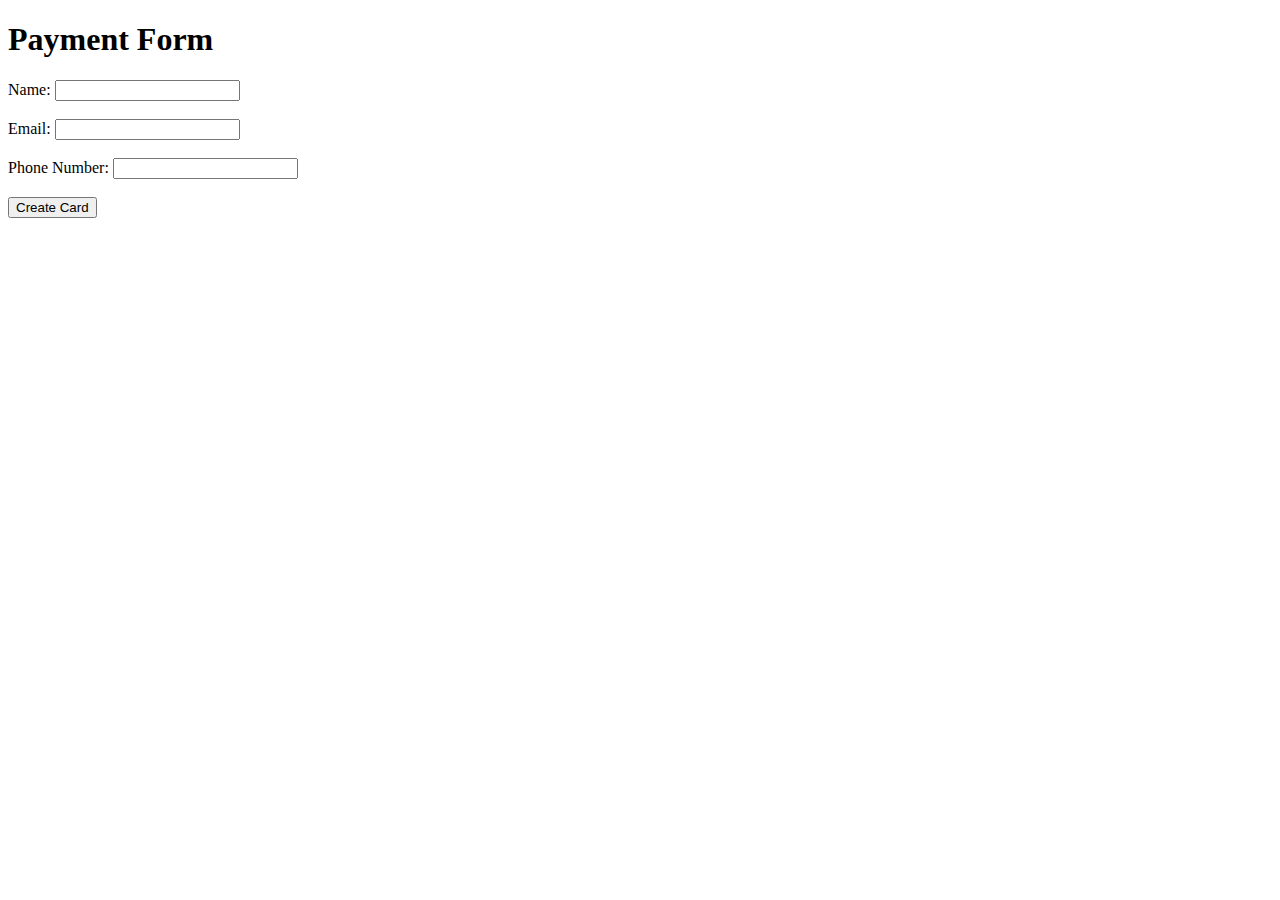
==== templates/index.html @ d8aff1d6 "Create index.html" ====
<!DOCTYPE html>
<html>
<head>
  <title>Payment Form</title>
</head>
<body>
  <h1>Payment Form</h1>
  <form action="/create_card" method="POST">
    <label for="name">Name:</label>
    <input type="text" id="name" name="name" required><br><br>
    <label for="email">Email:</label>
    <input type="email" id="email" name="email" required><br><br>
    <label for="phone">Phone Number:</label>
    <input type="tel" id="phone" name="phone" required><br><br>
    <input type="submit" value="Create Card">
  </form>
</body>
</html>
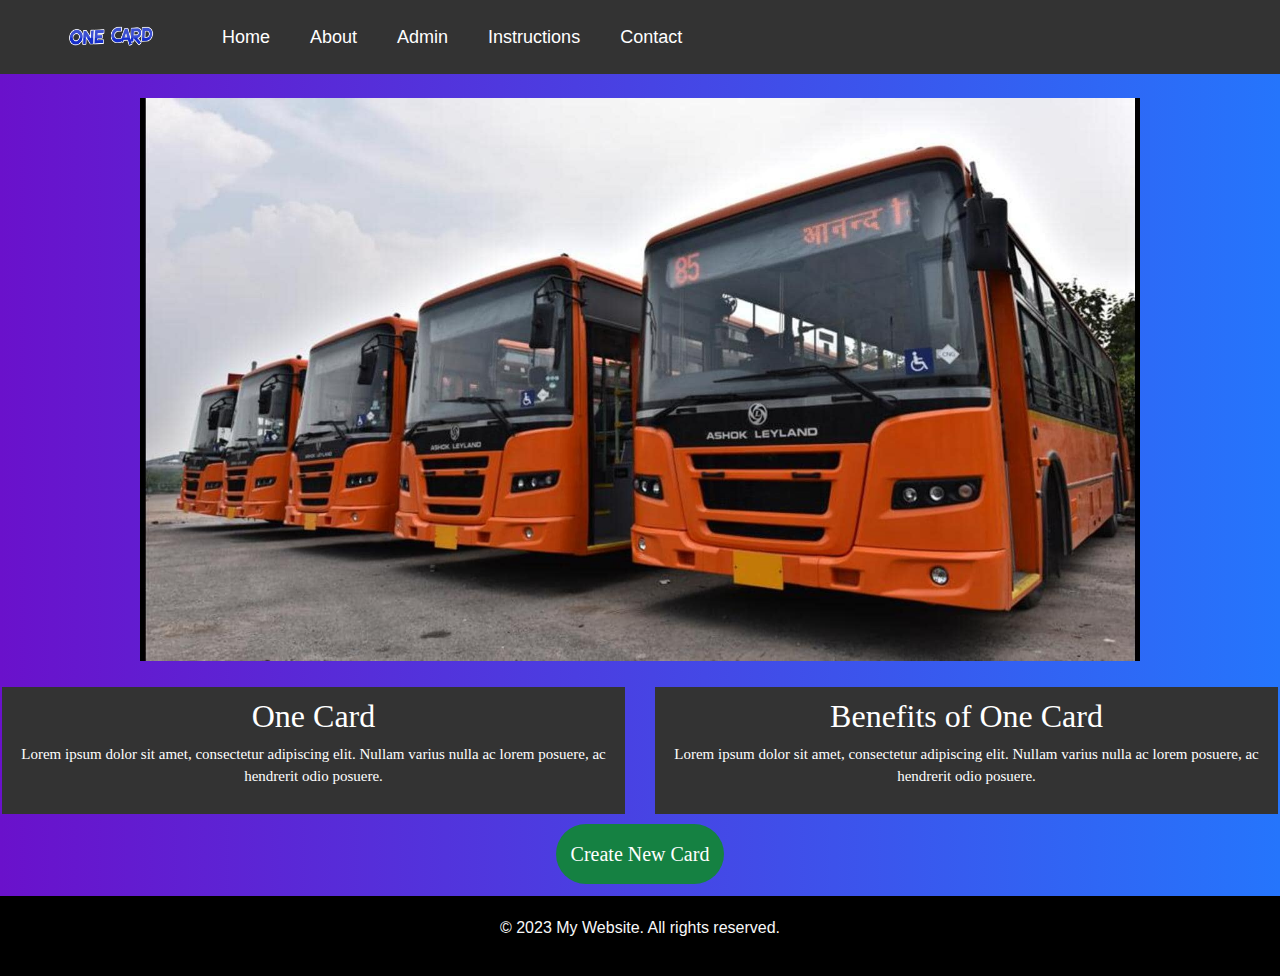
==== commit 11bccc97: "Add files via upload" ====
--- a/templates/index.html
+++ b/templates/index.html
@@ -1,18 +1,173 @@
-<!DOCTYPE html>
-<html>
-<head>
-  <title>Payment Form</title>
-</head>
-<body>
-  <h1>Payment Form</h1>
-  <form action="/create_card" method="POST">
-    <label for="name">Name:</label>
-    <input type="text" id="name" name="name" required><br><br>
-    <label for="email">Email:</label>
-    <input type="email" id="email" name="email" required><br><br>
-    <label for="phone">Phone Number:</label>
-    <input type="tel" id="phone" name="phone" required><br><br>
-    <input type="submit" value="Create Card">
-  </form>
-</body>
-</html>
+<!DOCTYPE html>
+<html>
+<head>
+  <title>One Card</title>
+  <link rel="stylesheet" href="https://maxcdn.bootstrapcdn.com/bootstrap/4.0.0/css/bootstrap.min.css">
+  
+  <style>
+    /* Customize the styles as needed */
+    .slideshow-container {
+      max-width: 1000px;
+      position: relative;
+      margin: auto;
+    }
+    
+    .slide {
+      display: none;
+      text-align: center;
+    }
+    
+    .slide img {
+      width: 100%;
+      height: auto;
+    }
+    
+    .navbar-brand img {
+      height: 30px;
+      margin-right: 10px;
+    }
+    
+    .navbar input[type="text"] {
+      padding: 6px 10px;
+      border-radius: 4px;
+      margin-left: 10px;
+    }
+    
+    .navbar a {
+      color: white;
+      padding: 14px 20px;
+      text-decoration: none;
+      font-size: 18px;
+    }
+    
+    .navbar {
+      background-color: #333;
+      transition: background-color 0.3s ease;
+    }
+    
+    .navbar a:hover {
+      background-color: #6d6b66;
+    }
+    
+    .content {
+      padding: 2px;
+      font-family: 'Franklin Gothic Medium';
+      font-size: 20px;
+      color: #f8f8f8;
+    }
+    
+    .button {
+      color: white;
+      margin: 10px 0px;
+      padding: 15px 15px;
+      background-color: #158142;
+      border: none;
+      border-radius: 50px; /* Added border-radius for rounding */
+      cursor: pointer;
+    }
+
+    .button:hover {
+      background-color: #158142;
+    }
+
+    .tile {
+      background-color: #333;
+      color: white;
+      text-align: center;
+      padding: 10px;
+      font-family: 'Franklin Gothic Medium';
+      font-size: 15px;
+    }
+    
+    .footer {
+      background-color: #000000;
+      padding: 20px;
+      text-align: center;
+      color: #f8f8f8;
+    }
+    
+    .gradient-custom {
+      /* fallback for old browsers */
+      background: #6a11cb;
+      /* Chrome 10-25, Safari 5.1-6 */
+      background: -webkit-linear-gradient(to right, rgba(106, 17, 203, 1), rgba(37, 117, 252, 1));
+      /* W3C, IE 10+/ Edge, Firefox 16+, Chrome 26+, Opera 12+, Safari 7+ */
+      background: linear-gradient(to right, rgba(106, 17, 203, 1), rgba(37, 117, 252, 1))
+    }
+  </style>
+</head>
+<nav class="navbar navbar-expand-lg">
+  <a class="navbar-brand" href="#"><img src="../static/images/logo.png" alt="Logo" height="100" width="90" style="margin-left: 30px;"></a>
+  <a href="#">Home</a>
+  <a href="#">About</a>
+  <a href="/admin_login">Admin</a>
+  <a href="/instructions">Instructions</a>
+  <a href="/contact">Contact</a>
+</nav>
+<body class="vh-100 gradient-custom">
+  
+  <div class="mt-4">
+  <section >
+    <div class="slideshow-container">
+      <div class="slide">
+        <img src="../static/images/img1.jpg" alt="Image 1">
+      </div>
+      <div class="slide">
+        <img src="../static/images/img2.jpg" alt="Image 2">
+      </div>
+      <div class="slide">
+        <img src="../static/images/img3.jpeg" alt="Image 3">
+      </div>
+    </div>
+
+    <div class="content mt-4">
+      <div class="row">
+        <div class="col">
+          <div class="tile">
+            <h2>One Card</h2>
+            <p>Lorem ipsum dolor sit amet, consectetur adipiscing elit. Nullam varius nulla ac lorem posuere, ac hendrerit odio posuere.</p>
+          </div>
+        </div>
+        <div class="col">
+          <div class="tile">
+            <h2>Benefits of One Card</h2>
+            <p>Lorem ipsum dolor sit amet, consectetur adipiscing elit. Nullam varius nulla ac lorem posuere, ac hendrerit odio posuere.</p>
+          </div>
+        </div>
+      </div>
+
+      <div class="container text-center">
+        <form action="/register">
+          <button type="submit" class="button ">Create New Card</button>
+        </form>
+      </div>
+    </div>
+  </section>
+</div>
+  <div class="footer">
+    <p>© 2023 My Website. All rights reserved.</p>
+  </div>
+  
+  <script src="https://code.jquery.com/jquery-3.5.1.slim.min.js"></script>
+  <script src="https://cdn.jsdelivr.net/npm/popper.js@1.16.0/dist/umd/popper.min.js"></script>
+  <script src="https://maxcdn.bootstrapcdn.com/bootstrap/4.0.0/js/bootstrap.min.js"></script>
+  <script>
+    // JavaScript for slideshow functionality
+    var slideIndex = 0;
+    showSlides();
+
+    function showSlides() {
+      var slides = document.getElementsByClassName("slide");
+      for (var i = 0; i < slides.length; i++) {
+        slides[i].style.display = "none";
+      }
+      slideIndex++;
+      if (slideIndex > slides.length) {
+        slideIndex = 1;
+      }
+      slides[slideIndex - 1].style.display = "block";
+      setTimeout(showSlides, 3000); // Change image every 3 seconds
+    }
+  </script>
+</body>
+</html>
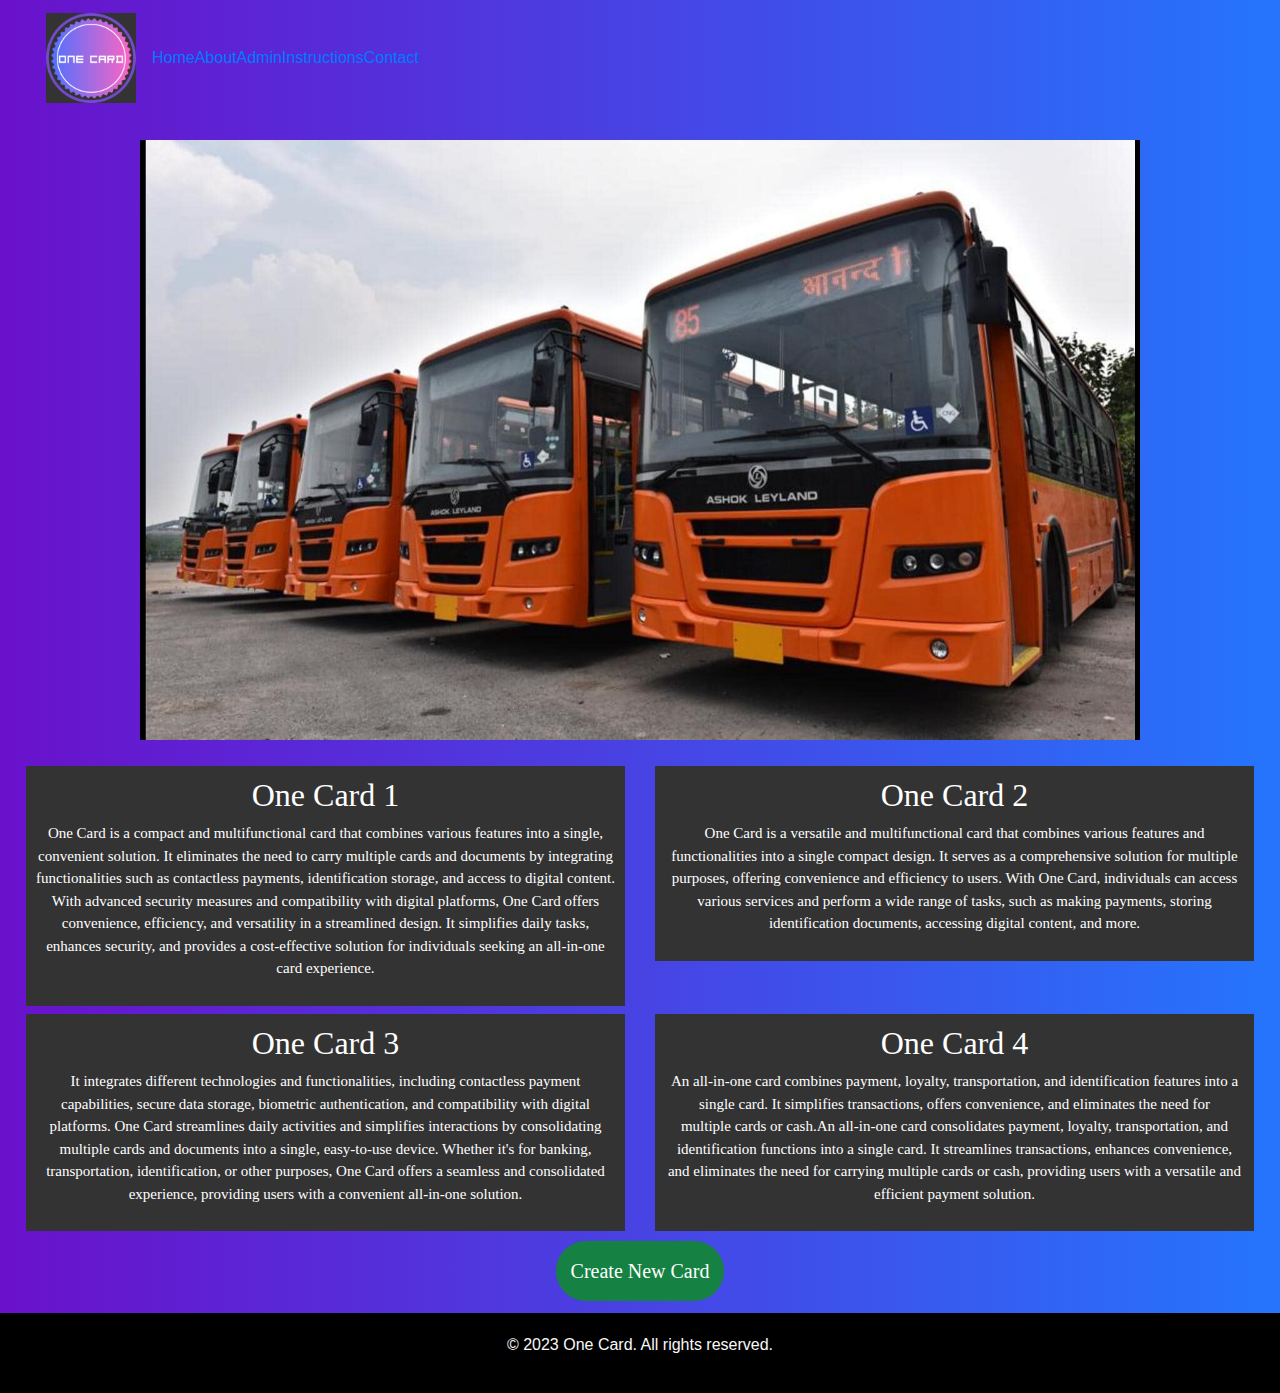
==== commit e4790011: "Add files via upload" ====
--- a/templates/index.html
+++ b/templates/index.html
@@ -3,7 +3,7 @@
 <head>
   <title>One Card</title>
   <link rel="stylesheet" href="https://maxcdn.bootstrapcdn.com/bootstrap/4.0.0/css/bootstrap.min.css">
-  
+  <link rel="stylesheet" href="{{ url_for('static', filename='styles.css') }}">
   <style>
     /* Customize the styles as needed */
     .slideshow-container {
@@ -18,36 +18,11 @@
     }
     
     .slide img {
-      width: 100%;
-      height: auto;
+      width: 1000px;
+      height: 600px;
     }
     
-    .navbar-brand img {
-      height: 30px;
-      margin-right: 10px;
-    }
     
-    .navbar input[type="text"] {
-      padding: 6px 10px;
-      border-radius: 4px;
-      margin-left: 10px;
-    }
-    
-    .navbar a {
-      color: white;
-      padding: 14px 20px;
-      text-decoration: none;
-      font-size: 18px;
-    }
-    
-    .navbar {
-      background-color: #333;
-      transition: background-color 0.3s ease;
-    }
-    
-    .navbar a:hover {
-      background-color: #6d6b66;
-    }
     
     .content {
       padding: 2px;
@@ -97,12 +72,12 @@
   </style>
 </head>
 <nav class="navbar navbar-expand-lg">
-  <a class="navbar-brand" href="#"><img src="../static/images/logo.png" alt="Logo" height="100" width="90" style="margin-left: 30px;"></a>
+  <a class="navbar-brand" href="#"><img src="../static/images/logo.png" alt="Logo" height="90" width="90" style="margin-left: 30px;"></a>
   <a href="#">Home</a>
-  <a href="#">About</a>
+  <a href="/about_us">About</a>
   <a href="/admin_login">Admin</a>
   <a href="/instructions">Instructions</a>
-  <a href="/contact">Contact</a>
+  <a href="/contact_us">Contact</a>
 </nav>
 <body class="vh-100 gradient-custom">
   
@@ -116,22 +91,37 @@
         <img src="../static/images/img2.jpg" alt="Image 2">
       </div>
       <div class="slide">
-        <img src="../static/images/img3.jpeg" alt="Image 3">
+        <img src="../static/images/img_4.jpg" alt="Image 3">
       </div>
     </div>
 
-    <div class="content mt-4">
-      <div class="row">
+    <div class="content mt-4 mr-4 ml-4">
+      <div class="row mb-2">
         <div class="col">
           <div class="tile">
-            <h2>One Card</h2>
-            <p>Lorem ipsum dolor sit amet, consectetur adipiscing elit. Nullam varius nulla ac lorem posuere, ac hendrerit odio posuere.</p>
+            <h2>One Card 1</h2>
+            <p>One Card is a compact and multifunctional card that combines various features into a single, convenient solution. It eliminates the need to carry multiple cards and documents by integrating functionalities such as contactless payments, identification storage, and access to digital content. With advanced security measures and compatibility with digital platforms, One Card offers convenience, efficiency, and versatility in a streamlined design. It simplifies daily tasks, enhances security, and provides a cost-effective solution for individuals seeking an all-in-one card experience.</p>
           </div>
         </div>
         <div class="col">
           <div class="tile">
-            <h2>Benefits of One Card</h2>
-            <p>Lorem ipsum dolor sit amet, consectetur adipiscing elit. Nullam varius nulla ac lorem posuere, ac hendrerit odio posuere.</p>
+            <h2>One Card 2</h2>
+            <p>One Card is a versatile and multifunctional card that combines various features and functionalities into a single compact design. It serves as a comprehensive solution for multiple purposes, offering convenience and efficiency to users. With One Card, individuals can access various services and perform a wide range of tasks, such as making payments, storing identification documents, accessing digital content, and more.
+              </p>
+          </div>
+        </div>
+      </div>
+      <div class="row">
+        <div class="col">
+          <div class="tile">
+            <h2>One Card 3</h2>
+            <p> It integrates different technologies and functionalities, including contactless payment capabilities, secure data storage, biometric authentication, and compatibility with digital platforms. One Card streamlines daily activities and simplifies interactions by consolidating multiple cards and documents into a single, easy-to-use device. Whether it's for banking, transportation, identification, or other purposes, One Card offers a seamless and consolidated experience, providing users with a convenient all-in-one solution.</p>
+          </div>
+        </div>
+        <div class="col">
+          <div class="tile">
+            <h2>One Card 4</h2>
+            <p>An all-in-one card combines payment, loyalty, transportation, and identification features into a single card. It simplifies transactions, offers convenience, and eliminates the need for multiple cards or cash.An all-in-one card consolidates payment, loyalty, transportation, and identification functions into a single card. It streamlines transactions, enhances convenience, and eliminates the need for carrying multiple cards or cash, providing users with a versatile and efficient payment solution.</p>
           </div>
         </div>
       </div>
@@ -145,7 +135,7 @@
   </section>
 </div>
   <div class="footer">
-    <p>© 2023 My Website. All rights reserved.</p>
+    <p>© 2023 One Card. All rights reserved.</p>
   </div>
   
   <script src="https://code.jquery.com/jquery-3.5.1.slim.min.js"></script>
